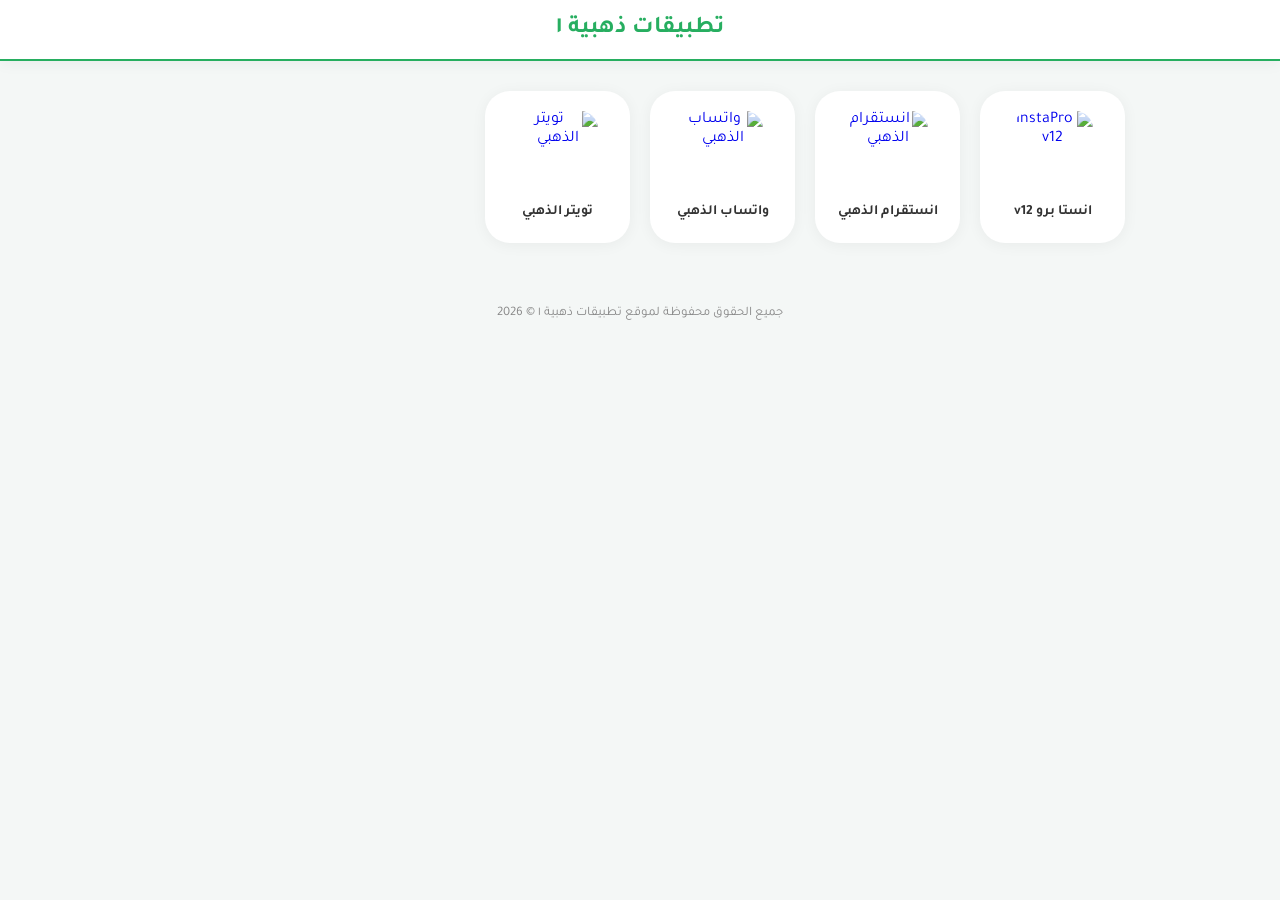
==== index.html @ 03790ece "Refactor app grid layout in index.html" ====
<!DOCTYPE html>
<html lang="ar" dir="rtl">
<head>
    <meta charset="UTF-8">
    <meta name="viewport" content="width=device-width, initial-scale=1.0">
    <title>تطبيقات ذهبية ١ | الموقع الرسمي</title>
    <link href="https://fonts.googleapis.com/css2?family=Tajawal:wght@400;700;900&display=swap" rel="stylesheet">
    <link rel="stylesheet" href="style.css">
</head>
<body>

    <header class="header">
        <h1>تطبيقات ذهبية ١</h1>
    </header>

    <div class="main-container">
    <div class="main-container">
    <div class="apps-grid">
        
        <a href="instapro-v12.html" class="app-item">
            <img src="https://proapkstore.com/wp-content/uploads/2021/04/Insta-Pro-Apk.png" alt="InstaPro v12">
            <span>انستا برو v12</span>
        </a>

        <a href="insta-gold.html" class="app-item">
            <img src="https://upload.wikimedia.org/wikipedia/commons/e/e7/Instagram_logo_2016.svg" alt="انستقرام الذهبي">
            <span>انستقرام الذهبي</span>
        </a>

        <a href="whatsapp-gold.html" class="app-item">
            <img src="https://upload.wikimedia.org/wikipedia/commons/6/6b/WhatsApp.svg" alt="واتساب الذهبي">
            <span>واتساب الذهبي</span>
        </a>

        <a href="twitter-gold.html" class="app-item">
            <img src="https://upload.wikimedia.org/wikipedia/commons/6/6f/Logo_of_Twitter.svg" alt="تويتر الذهبي">
            <span>تويتر الذهبي</span>
        </a>

    </div> </div>

    <footer class="footer">
        <p>جميع الحقوق محفوظة لموقع تطبيقات ذهبية ١ © 2026</p>
    </footer>

</body>
</html>
---- style.css ----
:root {
    --primary-bg: #f4f7f6;
    --card-bg: #ffffff;
    --text-main: #333;
    --accent-color: #27ae60; /* اللون الأخضر المميز للواتساب */
    --shadow: 0 2px 15px rgba(0,0,0,0.05);
}

body {
    background-color: var(--primary-bg);
    font-family: 'Tajawal', sans-serif;
    margin: 0;
    direction: rtl;
}

/* الهيدر البسيط */
.header {
    background: #fff;
    padding: 15px 0;
    text-align: center;
    box-shadow: var(--shadow);
    border-bottom: 2px solid var(--accent-color);
}

.header h1 {
    margin: 0;
    font-size: 24px;
    color: var(--accent-color);
}

/* شبكة التطبيقات (Grid) */
.main-container {
    max-width: 1000px;
    margin: 30px auto;
    padding: 0 15px;
}

.apps-grid {
    display: grid;
    grid-template-columns: repeat(auto-fill, minmax(140px, 1fr));
    gap: 20px;
}

/* كرت التطبيق على ستايل أبو العرب */
.app-item {
    background: var(--card-bg);
    border-radius: 25px;
    padding: 20px 10px;
    text-align: center;
    text-decoration: none;
    transition: transform 0.2s;
    box-shadow: var(--shadow);
}

.app-item:hover {
    transform: translateY(-5px);
}

.app-item img {
    width: 80px;         /* حجم ثابت وموحد لكل الأيقونات */
    height: 80px;        /* طول ثابت */
    border-radius: 18px; /* حواف دائرية أنيقة */
    margin-bottom: 12px;
    object-fit: cover;   /* يمنع تشوه الصورة إذا كانت أبعادها مختلفة */
    display: block;      /* لضمان التوسيط */
    margin-left: auto;
    margin-right: auto;
}

.app-item span {
    display: block;
    font-weight: bold;
    color: var(--text-main);
    font-size: 14px;     /* حجم خط مناسب للهواتف */
    line-height: 1.4;
}

/* التذييل */
.footer {
    text-align: center;
    padding: 20px;
    font-size: 13px;
    color: #888;
}
/* تنسيق صفحة إعادة التوجيه */
.redirect-box {
    max-width: 600px;
    margin: 50px auto;
    background: #fff;
    padding: 30px;
    border-radius: 20px;
    text-align: center;
    box-shadow: var(--shadow);
}

.loader-text {
    font-size: 18px;
    color: #555;
    margin-bottom: 20px;
}

.countdown-number {
    font-size: 50px;
    font-weight: 900;
    color: var(--accent-color);
    margin: 20px 0;
}

.final-btn {
    display: none; /* مخفي في البداية */
    background: var(--accent-color);
    color: white;
    padding: 15px 40px;
    border-radius: 50px;
    text-decoration: none;
    font-weight: bold;
    font-size: 20px;
    animation: fadeIn 0.5s;
}

@keyframes fadeIn { from { opacity: 0; } to { opacity: 1; } }
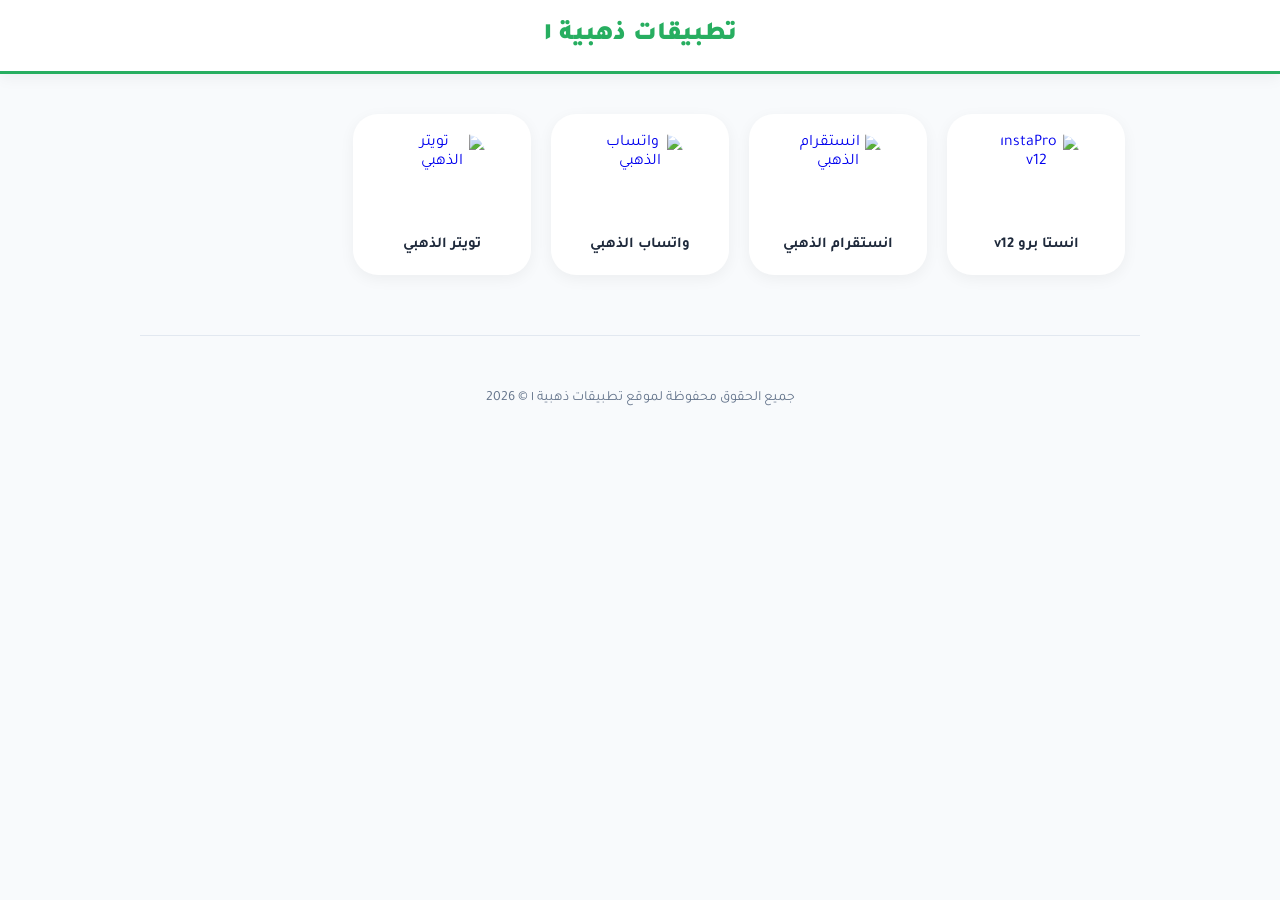
==== commit eb0d0028: "Replace InstaPro image source with new URL" ====
--- a/index.html
+++ b/index.html
@@ -18,8 +18,8 @@
     <div class="apps-grid">
         
         <a href="instapro-v12.html" class="app-item">
-            <img src="https://proapkstore.com/wp-content/uploads/2021/04/Insta-Pro-Apk.png" alt="InstaPro v12">
-            <span>انستا برو v12</span>
+    <img src="https://cdn-icons-png.flaticon.com/512/174/174855.png" alt="InstaPro v12">
+    <span>انستا برو v12</span>
         </a>
 
         <a href="insta-gold.html" class="app-item">
--- a/style.css
+++ b/style.css
@@ -1,9 +1,10 @@
+/* الألوان والخطوط الأساسية */
 :root {
-    --primary-bg: #f4f7f6;
+    --primary-bg: #f8fafc;
     --card-bg: #ffffff;
-    --text-main: #333;
-    --accent-color: #27ae60; /* اللون الأخضر المميز للواتساب */
-    --shadow: 0 2px 15px rgba(0,0,0,0.05);
+    --text-main: #1e293b;
+    --accent-color: #27ae60;
+    --shadow: 0 4px 15px rgba(0,0,0,0.05);
 }
 
 body {
@@ -11,111 +12,87 @@
     font-family: 'Tajawal', sans-serif;
     margin: 0;
     direction: rtl;
+    color: var(--text-main);
 }
 
-/* الهيدر البسيط */
+/* الهيدر (رأس الموقع) */
 .header {
     background: #fff;
-    padding: 15px 0;
+    padding: 20px 0;
     text-align: center;
     box-shadow: var(--shadow);
-    border-bottom: 2px solid var(--accent-color);
+    border-bottom: 3px solid var(--accent-color);
+    position: sticky;
+    top: 0;
+    z-index: 1000;
 }
 
 .header h1 {
     margin: 0;
-    font-size: 24px;
+    font-size: 26px;
+    font-weight: 900;
     color: var(--accent-color);
 }
 
-/* شبكة التطبيقات (Grid) */
+/* الحاوية الكبرى للمحتوى */
 .main-container {
     max-width: 1000px;
     margin: 30px auto;
     padding: 0 15px;
 }
 
+/* شبكة التطبيقات (Grid) - المسؤولة عن ترتيب الكروت بجانب بعضها */
 .apps-grid {
     display: grid;
-    grid-template-columns: repeat(auto-fill, minmax(140px, 1fr));
-    gap: 20px;
+    /* هذا السطر هو الذي يجعل الكروت تأتي بجانب بعضها تلقائياً */
+    grid-template-columns: repeat(auto-fill, minmax(150px, 1fr)); 
+    gap: 20px; /* المسافة بين الكروت */
+    padding: 10px 0;
 }
 
-/* كرت التطبيق على ستايل أبو العرب */
+/* تصميم الكرت الواحد */
 .app-item {
     background: var(--card-bg);
-    border-radius: 25px;
+    border-radius: 25px; /* زوايا دائرية مثل أبو العرب */
     padding: 20px 10px;
     text-align: center;
     text-decoration: none;
-    transition: transform 0.2s;
     box-shadow: var(--shadow);
+    transition: all 0.3s ease;
+    display: flex;
+    flex-direction: column;
+    align-items: center;
 }
 
 .app-item:hover {
     transform: translateY(-5px);
+    box-shadow: 0 8px 25px rgba(0,0,0,0.1);
 }
 
+/* تنسيق الصور (الأيقونات) لتكون موحدة وواضحة */
 .app-item img {
-    width: 80px;         /* حجم ثابت وموحد لكل الأيقونات */
-    height: 80px;        /* طول ثابت */
-    border-radius: 18px; /* حواف دائرية أنيقة */
-    margin-bottom: 12px;
-    object-fit: cover;   /* يمنع تشوه الصورة إذا كانت أبعادها مختلفة */
-    display: block;      /* لضمان التوسيط */
-    margin-left: auto;
-    margin-right: auto;
+    width: 85px;  /* حجم موحد لكل الأيقونات */
+    height: 85px;
+    border-radius: 20px;
+    margin-bottom: 15px;
+    object-fit: cover; /* لضمان عدم تشوه الصورة */
 }
 
+/* تنسيق النص تحت الأيقونة */
 .app-item span {
     display: block;
     font-weight: bold;
     color: var(--text-main);
-    font-size: 14px;     /* حجم خط مناسب للهواتف */
+    font-size: 15px;
     line-height: 1.4;
 }
 
-/* التذييل */
+/* التذييل (Footer) */
 .footer {
     text-align: center;
-    padding: 20px;
-    font-size: 13px;
-    color: #888;
+    padding: 40px 20px;
+    font-size: 14px;
+    color: #64748b;
+    border-top: 1px solid #e2e8f0;
+    margin-top: 50px;
 }
-/* تنسيق صفحة إعادة التوجيه */
-.redirect-box {
-    max-width: 600px;
-    margin: 50px auto;
-    background: #fff;
-    padding: 30px;
-    border-radius: 20px;
-    text-align: center;
-    box-shadow: var(--shadow);
-}
-
-.loader-text {
-    font-size: 18px;
-    color: #555;
-    margin-bottom: 20px;
-}
-
-.countdown-number {
-    font-size: 50px;
-    font-weight: 900;
-    color: var(--accent-color);
-    margin: 20px 0;
-}
-
-.final-btn {
-    display: none; /* مخفي في البداية */
-    background: var(--accent-color);
-    color: white;
-    padding: 15px 40px;
-    border-radius: 50px;
-    text-decoration: none;
-    font-weight: bold;
-    font-size: 20px;
-    animation: fadeIn 0.5s;
-}
-
-@keyframes fadeIn { from { opacity: 0; } to { opacity: 1; } }
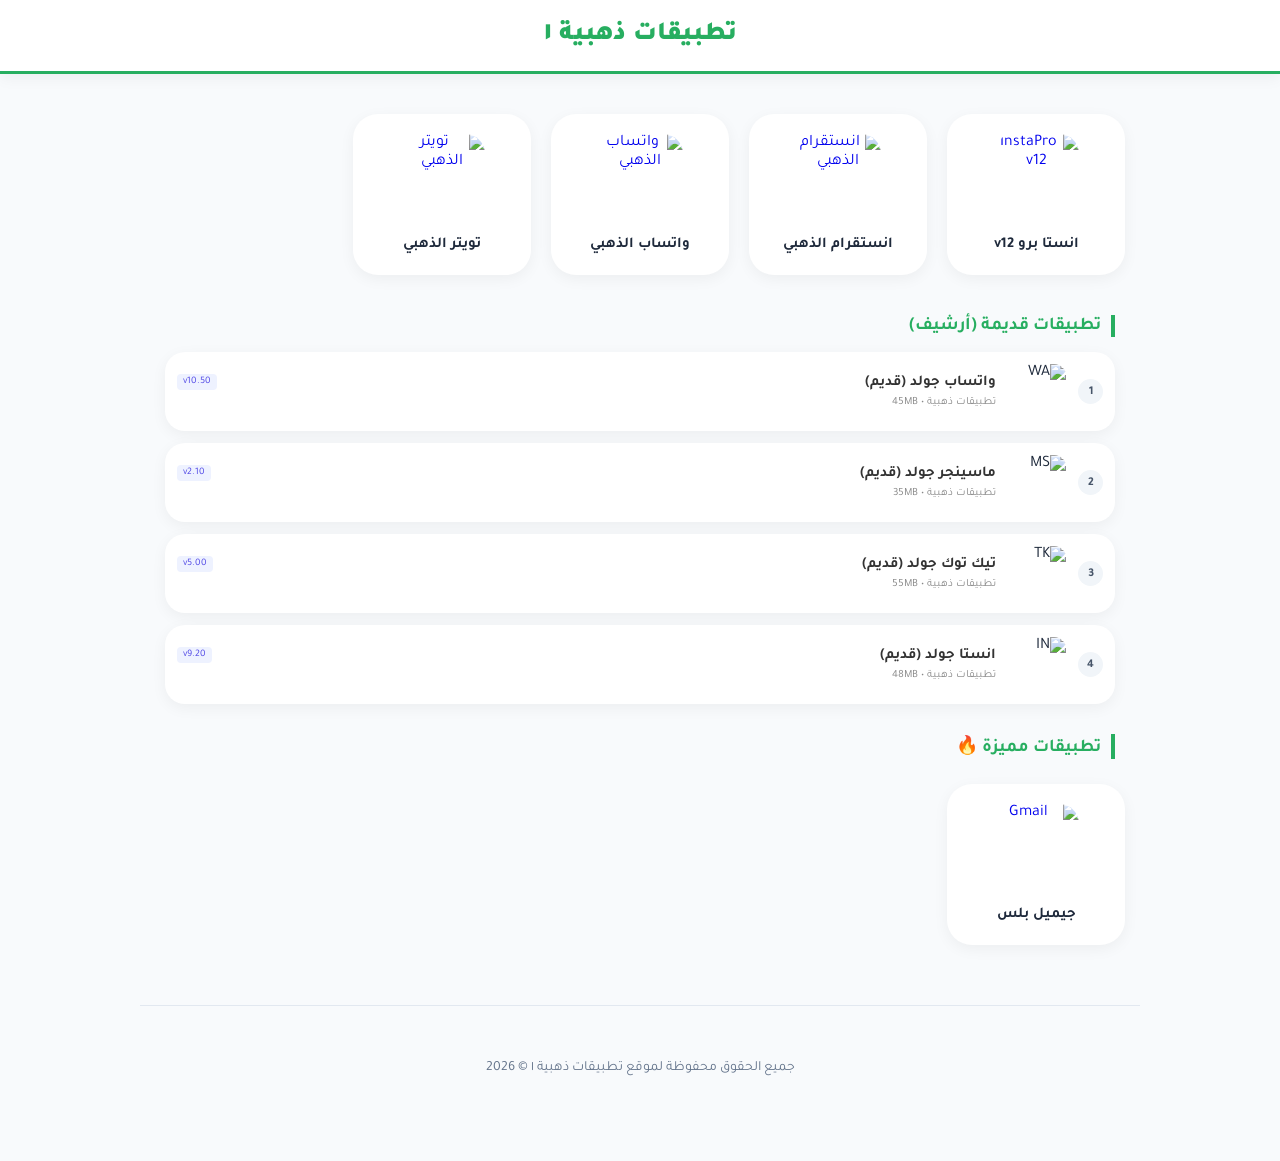
==== commit c4da028c: "Add archived and featured apps sections to index.html" ====
--- a/index.html
+++ b/index.html
@@ -38,7 +38,63 @@
         </a>
 
     </div> </div>
+<div class="main-container">
 
+    <h3 class="section-title">تطبيقات قديمة (أرشيف)</h3>
+    
+    <div class="list-container">
+        
+        <a href="#" class="app-list-item">
+            <span class="app-number">1</span>
+            <img src="https://cdn-icons-png.flaticon.com/512/733/733585.png" class="app-list-img" alt="WA">
+            <div class="app-list-info">
+                <span class="badge-v">v10.50</span>
+                <h4>واتساب جولد (قديم)</h4>
+                <p>تطبيقات ذهبية • 45MB</p>
+            </div>
+        </a>
+
+        <a href="#" class="app-list-item">
+            <span class="app-number">2</span>
+            <img src="https://cdn-icons-png.flaticon.com/512/2111/2111463.png" class="app-list-img" alt="MS">
+            <div class="app-list-info">
+                <span class="badge-v">v2.10</span>
+                <h4>ماسينجر جولد (قديم)</h4>
+                <p>تطبيقات ذهبية • 35MB</p>
+            </div>
+        </a>
+
+        <a href="#" class="app-list-item">
+            <span class="app-number">3</span>
+            <img src="https://cdn-icons-png.flaticon.com/512/3116/3116491.png" class="app-list-img" alt="TK">
+            <div class="app-list-info">
+                <span class="badge-v">v5.00</span>
+                <h4>تيك توك جولد (قديم)</h4>
+                <p>تطبيقات ذهبية • 55MB</p>
+            </div>
+        </a>
+
+        <a href="#" class="app-list-item">
+            <span class="app-number">4</span>
+            <img src="https://cdn-icons-png.flaticon.com/512/174/174855.png" class="app-list-img" alt="IN">
+            <div class="app-list-info">
+                <span class="badge-v">v9.20</span>
+                <h4>انستا جولد (قديم)</h4>
+                <p>تطبيقات ذهبية • 48MB</p>
+            </div>
+        </a>
+
+    </div>
+
+    <h3 class="section-title">تطبيقات مميزة 🔥</h3>
+    <div class="apps-grid">
+        <a href="#" class="app-item">
+            <img src="https://cdn-icons-png.flaticon.com/512/281/281764.png" alt="Gmail">
+            <span>جيميل بلس</span>
+        </a>
+    </div>
+
+</div>
     <footer class="footer">
         <p>جميع الحقوق محفوظة لموقع تطبيقات ذهبية ١ © 2026</p>
     </footer>
--- a/style.css
+++ b/style.css
@@ -96,3 +96,80 @@
     border-top: 1px solid #e2e8f0;
     margin-top: 50px;
 }
+
+/* --- قسم القائمة الطولية الجديد --- */
+.section-title {
+    font-size: 18px;
+    font-weight: bold;
+    margin: 30px 10px 15px 0;
+    color: var(--accent-color);
+    border-right: 4px solid var(--accent-color);
+    padding-right: 10px;
+    display: block;
+}
+
+.list-container {
+    padding: 0 10px;
+}
+
+.app-list-item {
+    background: white;
+    border-radius: 20px;
+    padding: 12px;
+    margin-bottom: 12px;
+    display: flex;
+    align-items: center;
+    text-decoration: none;
+    color: inherit;
+    box-shadow: var(--shadow);
+    transition: 0.3s;
+}
+
+.app-number {
+    background: #f1f5f9;
+    color: #475569;
+    width: 25px;
+    height: 25px;
+    border-radius: 50%;
+    display: flex;
+    align-items: center;
+    justify-content: center;
+    font-size: 12px;
+    margin-left: 12px;
+    font-weight: bold;
+    flex-shrink: 0;
+}
+
+.app-list-img {
+    width: 55px;
+    height: 55px;
+    border-radius: 12px;
+    margin-left: 15px;
+    object-fit: cover;
+    flex-shrink: 0;
+}
+
+.app-list-info {
+    flex-grow: 1;
+}
+
+.app-list-info h4 {
+    margin: 0;
+    font-size: 15px;
+    color: #333;
+}
+
+.app-list-info p {
+    margin: 4px 0 0;
+    font-size: 11px;
+    color: #888;
+}
+
+.badge-v {
+    background: #eef2ff;
+    color: #4f46e5;
+    font-size: 10px;
+    padding: 2px 6px;
+    border-radius: 4px;
+    float: left;
+}
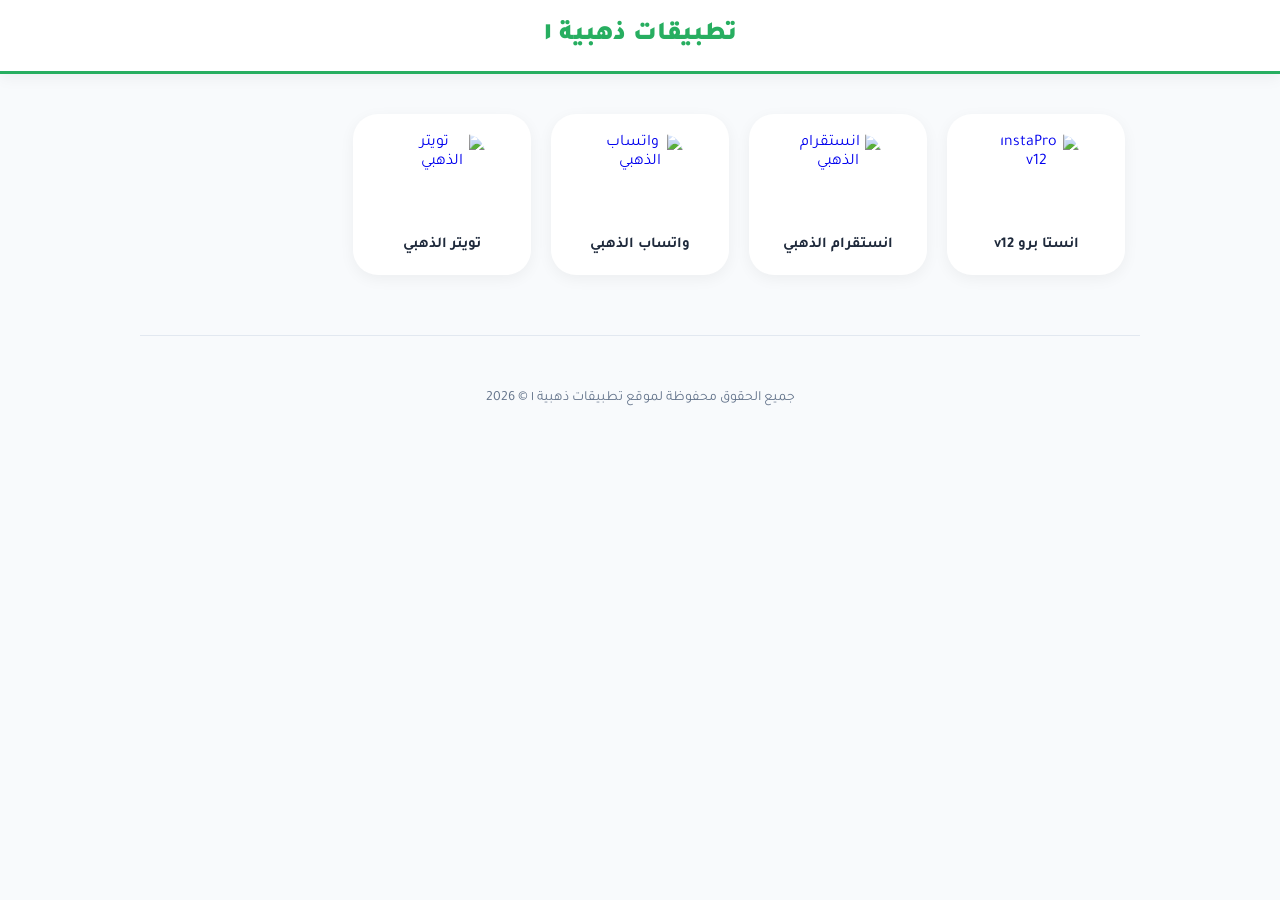
==== commit d8c837ed: "Remove old apps section from index.html Removed old applications section and updated footer." ====
--- a/index.html
+++ b/index.html
@@ -38,63 +38,7 @@
         </a>
 
     </div> </div>
-<div class="main-container">
 
-    <h3 class="section-title">تطبيقات قديمة (أرشيف)</h3>
-    
-    <div class="list-container">
-        
-        <a href="#" class="app-list-item">
-            <span class="app-number">1</span>
-            <img src="https://cdn-icons-png.flaticon.com/512/733/733585.png" class="app-list-img" alt="WA">
-            <div class="app-list-info">
-                <span class="badge-v">v10.50</span>
-                <h4>واتساب جولد (قديم)</h4>
-                <p>تطبيقات ذهبية • 45MB</p>
-            </div>
-        </a>
-
-        <a href="#" class="app-list-item">
-            <span class="app-number">2</span>
-            <img src="https://cdn-icons-png.flaticon.com/512/2111/2111463.png" class="app-list-img" alt="MS">
-            <div class="app-list-info">
-                <span class="badge-v">v2.10</span>
-                <h4>ماسينجر جولد (قديم)</h4>
-                <p>تطبيقات ذهبية • 35MB</p>
-            </div>
-        </a>
-
-        <a href="#" class="app-list-item">
-            <span class="app-number">3</span>
-            <img src="https://cdn-icons-png.flaticon.com/512/3116/3116491.png" class="app-list-img" alt="TK">
-            <div class="app-list-info">
-                <span class="badge-v">v5.00</span>
-                <h4>تيك توك جولد (قديم)</h4>
-                <p>تطبيقات ذهبية • 55MB</p>
-            </div>
-        </a>
-
-        <a href="#" class="app-list-item">
-            <span class="app-number">4</span>
-            <img src="https://cdn-icons-png.flaticon.com/512/174/174855.png" class="app-list-img" alt="IN">
-            <div class="app-list-info">
-                <span class="badge-v">v9.20</span>
-                <h4>انستا جولد (قديم)</h4>
-                <p>تطبيقات ذهبية • 48MB</p>
-            </div>
-        </a>
-
-    </div>
-
-    <h3 class="section-title">تطبيقات مميزة 🔥</h3>
-    <div class="apps-grid">
-        <a href="#" class="app-item">
-            <img src="https://cdn-icons-png.flaticon.com/512/281/281764.png" alt="Gmail">
-            <span>جيميل بلس</span>
-        </a>
-    </div>
-
-</div>
     <footer class="footer">
         <p>جميع الحقوق محفوظة لموقع تطبيقات ذهبية ١ © 2026</p>
     </footer>
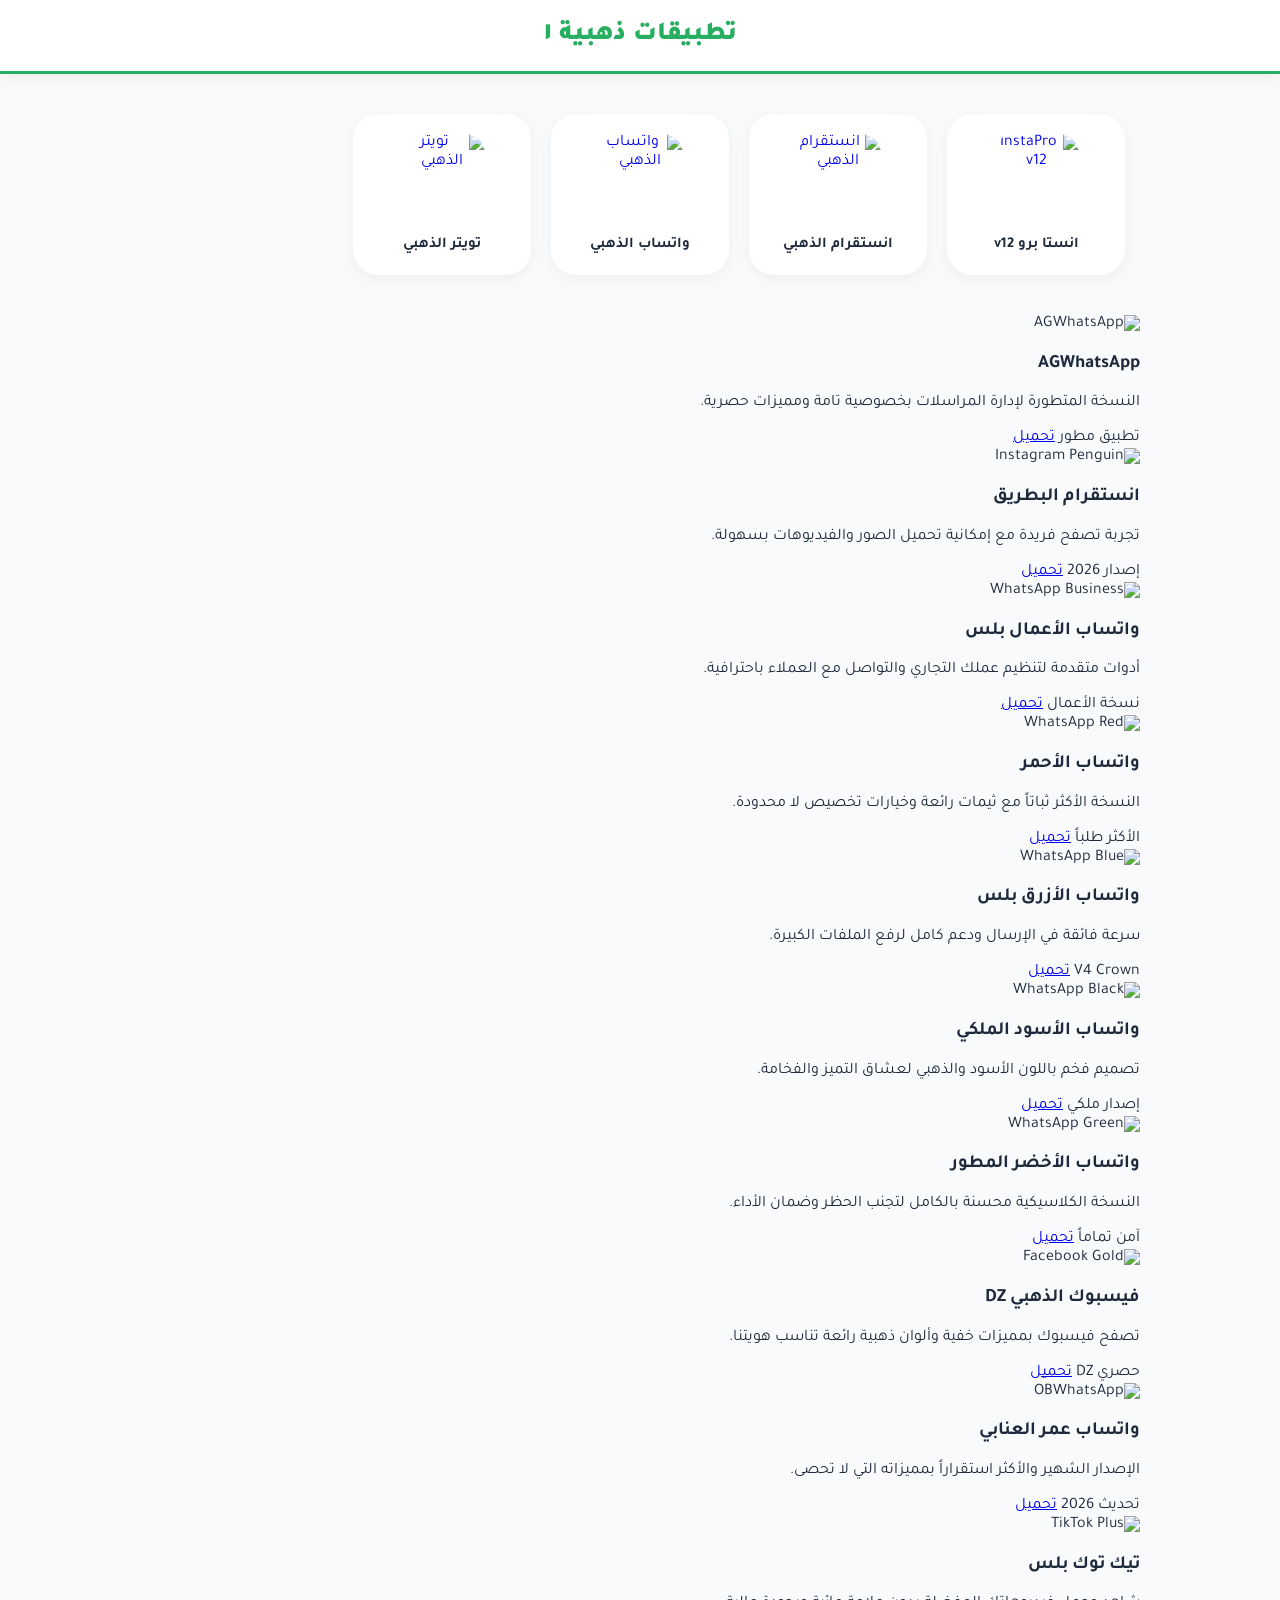
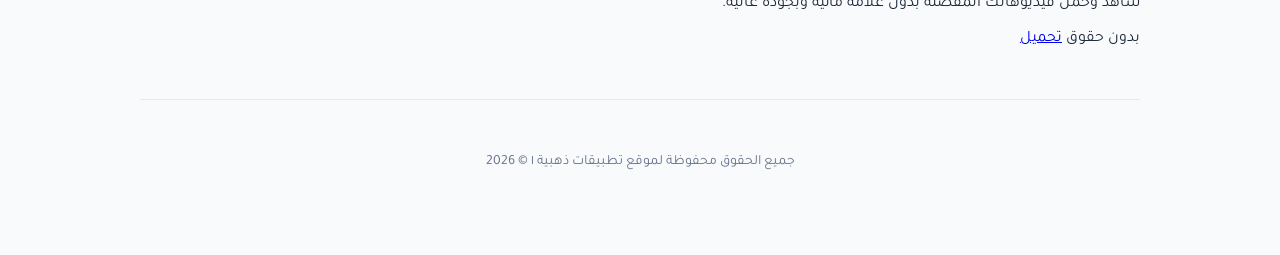
==== commit 221856bd: "Add app cards for various applications in index.html" ====
--- a/index.html
+++ b/index.html
@@ -38,7 +38,109 @@
         </a>
 
     </div> </div>
+<div class="grid grid-cols-1 md:grid-cols-2 xl:grid-cols-3 gap-6 mt-10">
 
+    <div class="app-card bg-white p-4 rounded-2xl border border-slate-100 shadow-sm flex flex-col items-center text-center">
+        <img src="AGWhatsApp_icon.webp" class="w-20 h-20 rounded-2xl mb-4 shadow-sm" alt="AGWhatsApp">
+        <h3 class="font-bold text-slate-800">AGWhatsApp</h3>
+        <p class="text-xs text-slate-400 mt-1 mb-4 leading-relaxed">النسخة المتطورة لإدارة المراسلات بخصوصية تامة ومميزات حصرية.</p>
+        <div class="w-full flex items-center justify-between pt-4 border-t border-slate-50 mt-auto">
+            <span class="text-xs font-bold text-amber-600">تطبيق مطور</span>
+            <a href="#" class="gold-gradient text-white px-5 py-2 rounded-xl text-xs font-bold shadow-md">تحميل</a>
+        </div>
+    </div>
+
+    <div class="app-card bg-white p-4 rounded-2xl border border-slate-100 shadow-sm flex flex-col items-center text-center">
+        <img src="انستقرام-البطريق_2026-03-02-050003_qgio.webp" class="w-20 h-20 rounded-2xl mb-4 shadow-sm" alt="Instagram Penguin">
+        <h3 class="font-bold text-slate-800">انستقرام البطريق</h3>
+        <p class="text-xs text-slate-400 mt-1 mb-4 leading-relaxed">تجربة تصفح فريدة مع إمكانية تحميل الصور والفيديوهات بسهولة.</p>
+        <div class="w-full flex items-center justify-between pt-4 border-t border-slate-50 mt-auto">
+            <span class="text-xs font-bold text-amber-600">إصدار 2026</span>
+            <a href="#" class="gold-gradient text-white px-5 py-2 rounded-xl text-xs font-bold shadow-md">تحميل</a>
+        </div>
+    </div>
+
+    <div class="app-card bg-white p-4 rounded-2xl border border-slate-100 shadow-sm flex flex-col items-center text-center">
+        <img src="Bussnis.webp" class="w-20 h-20 rounded-2xl mb-4 shadow-sm" alt="WhatsApp Business">
+        <h3 class="font-bold text-slate-800">واتساب الأعمال بلس</h3>
+        <p class="text-xs text-slate-400 mt-1 mb-4 leading-relaxed">أدوات متقدمة لتنظيم عملك التجاري والتواصل مع العملاء باحترافية.</p>
+        <div class="w-full flex items-center justify-between pt-4 border-t border-slate-50 mt-auto">
+            <span class="text-xs font-bold text-amber-600">نسخة الأعمال</span>
+            <a href="#" class="gold-gradient text-white px-5 py-2 rounded-xl text-xs font-bold shadow-md">تحميل</a>
+        </div>
+    </div>
+
+    <div class="app-card bg-white p-4 rounded-2xl border border-slate-100 shadow-sm flex flex-col items-center text-center">
+        <img src="الاحمر.webp" class="w-20 h-20 rounded-2xl mb-4 shadow-sm" alt="WhatsApp Red">
+        <h3 class="font-bold text-slate-800">واتساب الأحمر</h3>
+        <p class="text-xs text-slate-400 mt-1 mb-4 leading-relaxed">النسخة الأكثر ثباتاً مع ثيمات رائعة وخيارات تخصيص لا محدودة.</p>
+        <div class="w-full flex items-center justify-between pt-4 border-t border-slate-50 mt-auto">
+            <span class="text-xs font-bold text-amber-600">الأكثر طلباً</span>
+            <a href="#" class="gold-gradient text-white px-5 py-2 rounded-xl text-xs font-bold shadow-md">تحميل</a>
+        </div>
+    </div>
+
+    <div class="app-card bg-white p-4 rounded-2xl border border-slate-100 shadow-sm flex flex-col items-center text-center">
+        <img src="الازرق-بلس.webp" class="w-20 h-20 rounded-2xl mb-4 shadow-sm" alt="WhatsApp Blue">
+        <h3 class="font-bold text-slate-800">واتساب الأزرق بلس</h3>
+        <p class="text-xs text-slate-400 mt-1 mb-4 leading-relaxed">سرعة فائقة في الإرسال ودعم كامل لرفع الملفات الكبيرة.</p>
+        <div class="w-full flex items-center justify-between pt-4 border-t border-slate-50 mt-auto">
+            <span class="text-xs font-bold text-amber-600">V4 Crown</span>
+            <a href="#" class="gold-gradient text-white px-5 py-2 rounded-xl text-xs font-bold shadow-md">تحميل</a>
+        </div>
+    </div>
+
+    <div class="app-card bg-white p-4 rounded-2xl border border-slate-100 shadow-sm flex flex-col items-center text-center">
+        <img src="wablack.webp" class="w-20 h-20 rounded-2xl mb-4 shadow-sm" alt="WhatsApp Black">
+        <h3 class="font-bold text-slate-800">واتساب الأسود الملكي</h3>
+        <p class="text-xs text-slate-400 mt-1 mb-4 leading-relaxed">تصميم فخم باللون الأسود والذهبي لعشاق التميز والفخامة.</p>
+        <div class="w-full flex items-center justify-between pt-4 border-t border-slate-50 mt-auto">
+            <span class="text-xs font-bold text-amber-600">إصدار ملكي</span>
+            <a href="#" class="gold-gradient text-white px-5 py-2 rounded-xl text-xs font-bold shadow-md">تحميل</a>
+        </div>
+    </div>
+
+    <div class="app-card bg-white p-4 rounded-2xl border border-slate-100 shadow-sm flex flex-col items-center text-center border-2 border-green-100">
+        <img src="الاخضر.webp" class="w-20 h-20 rounded-2xl mb-4 shadow-sm" alt="WhatsApp Green">
+        <h3 class="font-bold text-slate-800">واتساب الأخضر المطور</h3>
+        <p class="text-xs text-slate-400 mt-1 mb-4 leading-relaxed">النسخة الكلاسيكية محسنة بالكامل لتجنب الحظر وضمان الأداء.</p>
+        <div class="w-full flex items-center justify-between pt-4 border-t border-slate-50 mt-auto">
+            <span class="text-xs font-bold text-green-600">آمن تماماً</span>
+            <a href="#" class="bg-green-600 text-white px-5 py-2 rounded-xl text-xs font-bold shadow-md">تحميل</a>
+        </div>
+    </div>
+
+    <div class="app-card bg-white p-4 rounded-2xl border border-slate-100 shadow-sm flex flex-col items-center text-center border-2 border-amber-100">
+        <img src="gold4.webp" class="w-20 h-20 rounded-2xl mb-4 shadow-sm" alt="Facebook Gold">
+        <h3 class="font-bold text-slate-800">فيسبوك الذهبي DZ</h3>
+        <p class="text-xs text-slate-400 mt-1 mb-4 leading-relaxed">تصفح فيسبوك بمميزات خفية وألوان ذهبية رائعة تناسب هويتنا.</p>
+        <div class="w-full flex items-center justify-between pt-4 border-t border-slate-50 mt-auto">
+            <span class="text-xs font-bold text-amber-600">حصري DZ</span>
+            <a href="#" class="gold-gradient text-white px-5 py-2 rounded-xl text-xs font-bold shadow-md">تحميل</a>
+        </div>
+    </div>
+
+    <div class="app-card bg-white p-4 rounded-2xl border border-slate-100 shadow-sm flex flex-col items-center text-center">
+        <img src="obwhatsapp_2026-02-25-052036_hzif.webp" class="w-20 h-20 rounded-2xl mb-4 shadow-sm" alt="OBWhatsApp">
+        <h3 class="font-bold text-slate-800">واتساب عمر العنابي</h3>
+        <p class="text-xs text-slate-400 mt-1 mb-4 leading-relaxed">الإصدار الشهير والأكثر استقراراً بمميزاته التي لا تحصى.</p>
+        <div class="w-full flex items-center justify-between pt-4 border-t border-slate-50 mt-auto">
+            <span class="text-xs font-bold text-purple-800">تحديث 2026</span>
+            <a href="#" class="bg-purple-800 text-white px-5 py-2 rounded-xl text-xs font-bold shadow-md">تحميل</a>
+        </div>
+    </div>
+
+    <div class="app-card bg-white p-4 rounded-2xl border border-slate-100 shadow-sm flex flex-col items-center text-center">
+        <img src="tiktokicon.webp" class="w-20 h-20 rounded-2xl mb-4 shadow-sm" alt="TikTok Plus">
+        <h3 class="font-bold text-slate-800">تيك توك بلس</h3>
+        <p class="text-xs text-slate-400 mt-1 mb-4 leading-relaxed">شاهد وحمل فيديوهاتك المفضلة بدون علامة مائية وبجودة عالية.</p>
+        <div class="w-full flex items-center justify-between pt-4 border-t border-slate-50 mt-auto">
+            <span class="text-xs font-bold text-pink-600">بدون حقوق</span>
+            <a href="#" class="bg-black text-white px-5 py-2 rounded-xl text-xs font-bold shadow-md">تحميل</a>
+        </div>
+    </div>
+
+                                                                 </div>
     <footer class="footer">
         <p>جميع الحقوق محفوظة لموقع تطبيقات ذهبية ١ © 2026</p>
     </footer>
--- a/style.css
+++ b/style.css
@@ -96,80 +96,3 @@
     border-top: 1px solid #e2e8f0;
     margin-top: 50px;
 }
-
-/* --- قسم القائمة الطولية الجديد --- */
-.section-title {
-    font-size: 18px;
-    font-weight: bold;
-    margin: 30px 10px 15px 0;
-    color: var(--accent-color);
-    border-right: 4px solid var(--accent-color);
-    padding-right: 10px;
-    display: block;
-}
-
-.list-container {
-    padding: 0 10px;
-}
-
-.app-list-item {
-    background: white;
-    border-radius: 20px;
-    padding: 12px;
-    margin-bottom: 12px;
-    display: flex;
-    align-items: center;
-    text-decoration: none;
-    color: inherit;
-    box-shadow: var(--shadow);
-    transition: 0.3s;
-}
-
-.app-number {
-    background: #f1f5f9;
-    color: #475569;
-    width: 25px;
-    height: 25px;
-    border-radius: 50%;
-    display: flex;
-    align-items: center;
-    justify-content: center;
-    font-size: 12px;
-    margin-left: 12px;
-    font-weight: bold;
-    flex-shrink: 0;
-}
-
-.app-list-img {
-    width: 55px;
-    height: 55px;
-    border-radius: 12px;
-    margin-left: 15px;
-    object-fit: cover;
-    flex-shrink: 0;
-}
-
-.app-list-info {
-    flex-grow: 1;
-}
-
-.app-list-info h4 {
-    margin: 0;
-    font-size: 15px;
-    color: #333;
-}
-
-.app-list-info p {
-    margin: 4px 0 0;
-    font-size: 11px;
-    color: #888;
-}
-
-.badge-v {
-    background: #eef2ff;
-    color: #4f46e5;
-    font-size: 10px;
-    padding: 2px 6px;
-    border-radius: 4px;
-    float: left;
-}
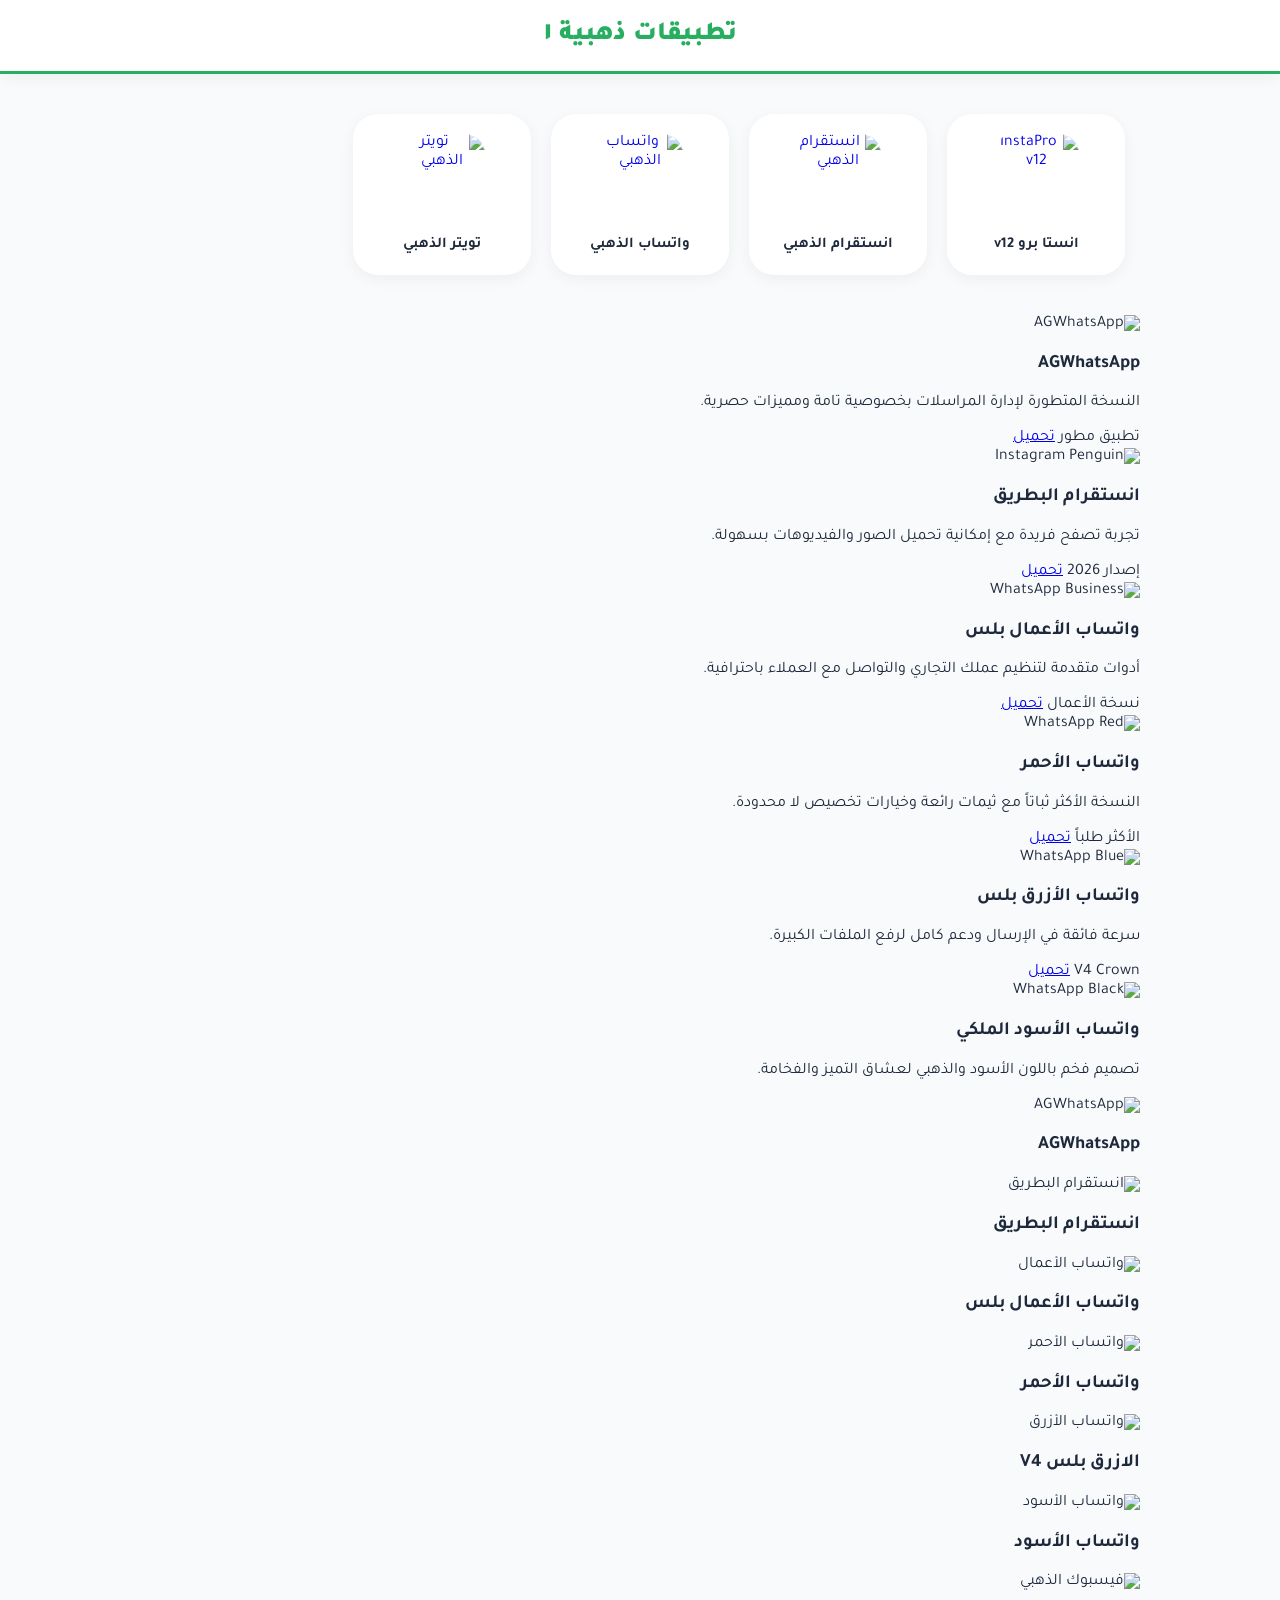
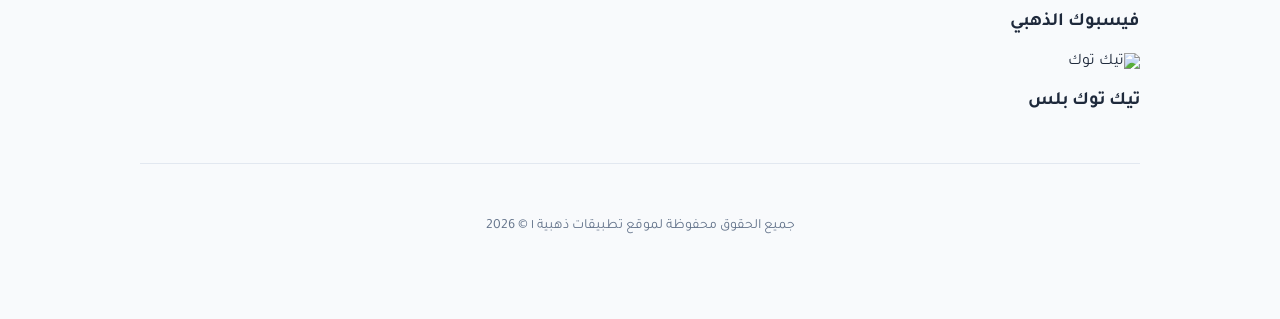
==== commit 67092ccb: "Refactor app card layout and add new items" ====
--- a/index.html
+++ b/index.html
@@ -94,53 +94,52 @@
         <img src="wablack.webp" class="w-20 h-20 rounded-2xl mb-4 shadow-sm" alt="WhatsApp Black">
         <h3 class="font-bold text-slate-800">واتساب الأسود الملكي</h3>
         <p class="text-xs text-slate-400 mt-1 mb-4 leading-relaxed">تصميم فخم باللون الأسود والذهبي لعشاق التميز والفخامة.</p>
-        <div class="w-full flex items-center justify-between pt-4 border-t border-slate-50 mt-auto">
-            <span class="text-xs font-bold text-amber-600">إصدار ملكي</span>
-            <a href="#" class="gold-gradient text-white px-5 py-2 rounded-xl text-xs font-bold shadow-md">تحميل</a>
+        <div class="w-full flex items-center justify-between pt-4 border-t border-slate-50 mt-auto
+       
         </div>
+            <div class="grid grid-cols-2 md:grid-cols-4 gap-4 p-4">
+
+    <div class="bg-white rounded-3xl p-4 shadow-sm flex flex-col items-center justify-center border border-gray-100">
+        <img src="AGWhatsApp_icon.webp" class="w-24 h-24 mb-3" alt="AGWhatsApp">
+        <h3 class="font-bold text-gray-800 text-center">AGWhatsApp</h3>
     </div>
 
-    <div class="app-card bg-white p-4 rounded-2xl border border-slate-100 shadow-sm flex flex-col items-center text-center border-2 border-green-100">
-        <img src="الاخضر.webp" class="w-20 h-20 rounded-2xl mb-4 shadow-sm" alt="WhatsApp Green">
-        <h3 class="font-bold text-slate-800">واتساب الأخضر المطور</h3>
-        <p class="text-xs text-slate-400 mt-1 mb-4 leading-relaxed">النسخة الكلاسيكية محسنة بالكامل لتجنب الحظر وضمان الأداء.</p>
-        <div class="w-full flex items-center justify-between pt-4 border-t border-slate-50 mt-auto">
-            <span class="text-xs font-bold text-green-600">آمن تماماً</span>
-            <a href="#" class="bg-green-600 text-white px-5 py-2 rounded-xl text-xs font-bold shadow-md">تحميل</a>
-        </div>
+    <div class="bg-white rounded-3xl p-4 shadow-sm flex flex-col items-center justify-center border border-gray-100">
+        <img src="انستقرام-البطريق_2026-03-02-050003_qgio.webp" class="w-24 h-24 mb-3" alt="انستقرام البطريق">
+        <h3 class="font-bold text-gray-800 text-center">انستقرام البطريق</h3>
     </div>
 
-    <div class="app-card bg-white p-4 rounded-2xl border border-slate-100 shadow-sm flex flex-col items-center text-center border-2 border-amber-100">
-        <img src="gold4.webp" class="w-20 h-20 rounded-2xl mb-4 shadow-sm" alt="Facebook Gold">
-        <h3 class="font-bold text-slate-800">فيسبوك الذهبي DZ</h3>
-        <p class="text-xs text-slate-400 mt-1 mb-4 leading-relaxed">تصفح فيسبوك بمميزات خفية وألوان ذهبية رائعة تناسب هويتنا.</p>
-        <div class="w-full flex items-center justify-between pt-4 border-t border-slate-50 mt-auto">
-            <span class="text-xs font-bold text-amber-600">حصري DZ</span>
-            <a href="#" class="gold-gradient text-white px-5 py-2 rounded-xl text-xs font-bold shadow-md">تحميل</a>
-        </div>
+    <div class="bg-white rounded-3xl p-4 shadow-sm flex flex-col items-center justify-center border border-gray-100">
+        <img src="Bussnis.webp" class="w-24 h-24 mb-3" alt="واتساب الأعمال">
+        <h3 class="font-bold text-gray-800 text-center">واتساب الأعمال بلس</h3>
     </div>
 
-    <div class="app-card bg-white p-4 rounded-2xl border border-slate-100 shadow-sm flex flex-col items-center text-center">
-        <img src="obwhatsapp_2026-02-25-052036_hzif.webp" class="w-20 h-20 rounded-2xl mb-4 shadow-sm" alt="OBWhatsApp">
-        <h3 class="font-bold text-slate-800">واتساب عمر العنابي</h3>
-        <p class="text-xs text-slate-400 mt-1 mb-4 leading-relaxed">الإصدار الشهير والأكثر استقراراً بمميزاته التي لا تحصى.</p>
-        <div class="w-full flex items-center justify-between pt-4 border-t border-slate-50 mt-auto">
-            <span class="text-xs font-bold text-purple-800">تحديث 2026</span>
-            <a href="#" class="bg-purple-800 text-white px-5 py-2 rounded-xl text-xs font-bold shadow-md">تحميل</a>
-        </div>
+    <div class="bg-white rounded-3xl p-4 shadow-sm flex flex-col items-center justify-center border border-gray-100">
+        <img src="الاحمر.webp" class="w-24 h-24 mb-3" alt="واتساب الأحمر">
+        <h3 class="font-bold text-gray-800 text-center">واتساب الأحمر</h3>
     </div>
 
-    <div class="app-card bg-white p-4 rounded-2xl border border-slate-100 shadow-sm flex flex-col items-center text-center">
-        <img src="tiktokicon.webp" class="w-20 h-20 rounded-2xl mb-4 shadow-sm" alt="TikTok Plus">
-        <h3 class="font-bold text-slate-800">تيك توك بلس</h3>
-        <p class="text-xs text-slate-400 mt-1 mb-4 leading-relaxed">شاهد وحمل فيديوهاتك المفضلة بدون علامة مائية وبجودة عالية.</p>
-        <div class="w-full flex items-center justify-between pt-4 border-t border-slate-50 mt-auto">
-            <span class="text-xs font-bold text-pink-600">بدون حقوق</span>
-            <a href="#" class="bg-black text-white px-5 py-2 rounded-xl text-xs font-bold shadow-md">تحميل</a>
-        </div>
+    <div class="bg-white rounded-3xl p-4 shadow-sm flex flex-col items-center justify-center border border-gray-100">
+        <img src="الازرق-بلس.webp" class="w-24 h-24 mb-3" alt="واتساب الأزرق">
+        <h3 class="font-bold text-gray-800 text-center">الازرق بلس V4</h3>
     </div>
 
-                                                                 </div>
+    <div class="bg-white rounded-3xl p-4 shadow-sm flex flex-col items-center justify-center border border-gray-100">
+        <img src="wablack.webp" class="w-24 h-24 mb-3" alt="واتساب الأسود">
+        <h3 class="font-bold text-gray-800 text-center">واتساب الأسود</h3>
+    </div>
+
+    <div class="bg-white rounded-3xl p-4 shadow-sm flex flex-col items-center justify-center border border-gray-100">
+        <img src="gold4.webp" class="w-24 h-24 mb-3" alt="فيسبوك الذهبي">
+        <h3 class="font-bold text-gray-800 text-center">فيسبوك الذهبي</h3>
+    </div>
+
+    <div class="bg-white rounded-3xl p-4 shadow-sm flex flex-col items-center justify-center border border-gray-100">
+        <img src="tiktokicon.webp" class="w-24 h-24 mb-3" alt="تيك توك">
+        <h3 class="font-bold text-gray-800 text-center">تيك توك بلس</h3>
+    </div>
+
+        </div>
     <footer class="footer">
         <p>جميع الحقوق محفوظة لموقع تطبيقات ذهبية ١ © 2026</p>
     </footer>
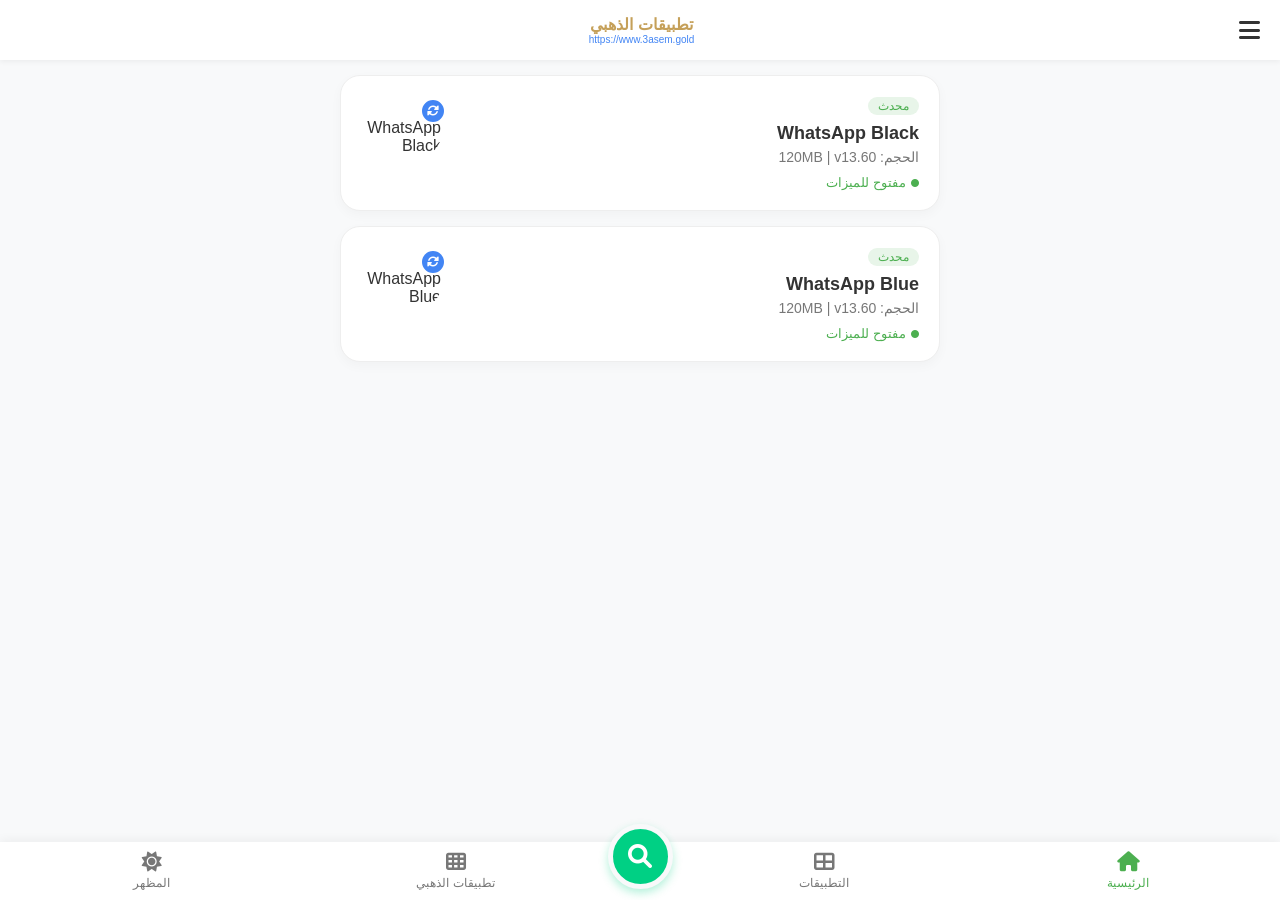
==== commit a158909e: "Revise index.html structure and styling" ====
--- a/index.html
+++ b/index.html
@@ -3,146 +3,276 @@
 <head>
     <meta charset="UTF-8">
     <meta name="viewport" content="width=device-width, initial-scale=1.0">
-    <title>تطبيقات ذهبية ١ | الموقع الرسمي</title>
-    <link href="https://fonts.googleapis.com/css2?family=Tajawal:wght@400;700;900&display=swap" rel="stylesheet">
-    <link rel="stylesheet" href="style.css">
+    <title>واجهة تطبيقات الذهبي</title>
+    <link rel="stylesheet" href="https://cdnjs.cloudflare.com/ajax/libs/font-awesome/6.0.0/css/all.min.css">
+    <style>
+        :root {
+            --bg-color: #f8f9fa;
+            --card-bg: #ffffff;
+            --primary-gold: #c5a059;
+            --text-main: #333;
+            --text-secondary: #777;
+            --green-tag: #e8f5e9;
+            --green-text: #4caf50;
+        }
+
+        body {
+            font-family: 'Segoe UI', Tahoma, Geneva, Verdana, sans-serif;
+            background-color: var(--bg-color);
+            margin: 0;
+            padding-bottom: 80px; /* مساحة لشريط التنقل السفلي */
+            color: var(--text-main);
+        }
+
+        /* --- الترويسة (Header) --- */
+        header {
+            background-color: var(--card-bg);
+            padding: 15px 20px;
+            display: flex;
+            justify-content: space-between;
+            align-items: center;
+            box-shadow: 0 2px 5px rgba(0,0,0,0.05);
+            position: sticky;
+            top: 0;
+            z-index: 1000;
+        }
+
+        .logo-area {
+            display: flex;
+            flex-direction: column;
+            align-items: center;
+            flex-grow: 1;
+        }
+
+        .logo-area img {
+            height: 40px;
+        }
+
+        /* --- المحتوى الرئيسي (Main Content) --- */
+        .container {
+            padding: 15px;
+            max-width: 600px;
+            margin: auto;
+        }
+
+        /* تصميم الكرت (Card) */
+        .app-card {
+            background: var(--card-bg);
+            border-radius: 20px;
+            padding: 20px;
+            margin-bottom: 15px;
+            display: flex;
+            justify-content: space-between;
+            align-items: center;
+            box-shadow: 0 4px 12px rgba(0,0,0,0.03);
+            border: 1px solid #eee;
+        }
+
+        .app-info {
+            flex: 1;
+        }
+
+        .status-tag {
+            background-color: var(--green-tag);
+            color: var(--green-text);
+            font-size: 12px;
+            padding: 2px 10px;
+            border-radius: 10px;
+            display: inline-block;
+            margin-bottom: 8px;
+        }
+
+        .app-title {
+            font-size: 18px;
+            font-weight: bold;
+            margin: 0 0 5px 0;
+        }
+
+        .app-details {
+            font-size: 14px;
+            color: var(--text-secondary);
+            margin-bottom: 10px;
+        }
+
+        .app-features {
+            color: var(--green-text);
+            font-size: 13px;
+            display: flex;
+            align-items: center;
+            gap: 5px;
+        }
+
+        .app-icon-wrapper {
+            position: relative;
+            width: 80px;
+            height: 80px;
+        }
+
+        .app-icon {
+            width: 100%;
+            height: 100%;
+            border-radius: 20px;
+            object-fit: cover;
+        }
+
+        .update-badge {
+            position: absolute;
+            top: -5px;
+            right: -5px;
+            background: #4285f4;
+            color: white;
+            border-radius: 50%;
+            width: 22px;
+            height: 22px;
+            display: flex;
+            align-items: center;
+            justify-content: center;
+            font-size: 12px;
+            border: 2px solid white;
+        }
+
+        /* --- شريط التنقل السفلي (Bottom Navigation) --- */
+        .bottom-nav {
+            position: fixed;
+            bottom: 0;
+            left: 0;
+            right: 0;
+            background: var(--card-bg);
+            display: flex;
+            justify-content: space-around;
+            align-items: center;
+            padding: 10px 0;
+            box-shadow: 0 -2px 10px rgba(0,0,0,0.05);
+        }
+
+        .nav-item {
+            text-align: center;
+            color: var(--text-secondary);
+            font-size: 12px;
+            text-decoration: none;
+            flex: 1;
+        }
+
+        .nav-item.active {
+            color: var(--green-text);
+        }
+
+        .nav-item i {
+            font-size: 20px;
+            display: block;
+            margin-bottom: 4px;
+        }
+
+        .search-btn {
+            background: #00d084;
+            width: 55px;
+            height: 55px;
+            border-radius: 50%;
+            display: flex;
+            align-items: center;
+            justify-content: center;
+            color: white;
+            font-size: 24px;
+            margin-top: -30px;
+            border: 5px solid var(--bg-color);
+            box-shadow: 0 4px 10px rgba(0,208,132,0.3);
+        }
+
+        /* الشريط الجانبي (مخفي في الجوال، يمكن تفعيله في الشاشات الكبيرة) */
+        @media (min-width: 768px) {
+            .main-layout {
+                display: flex;
+                max-width: 1000px;
+                margin: auto;
+                gap: 20px;
+            }
+            .sidebar {
+                width: 250px;
+                background: white;
+                height: fit-content;
+                border-radius: 20px;
+                padding: 20px;
+                margin-top: 15px;
+            }
+        }
+    </style>
 </head>
 <body>
 
-    <header class="header">
-        <h1>تطبيقات ذهبية ١</h1>
-    </header>
-
-    <div class="main-container">
-    <div class="main-container">
-    <div class="apps-grid">
+<header>
+    <i class="fas fa-bars" style="font-size: 24px;"></i>
+    <div class="logo-area">
+        <strong style="color: #c5a059;">تطبيقات الذهبي</strong>
+        <small style="font-size: 10px; color: #4285f4;">https://www.3asem.gold</small>
+    </div>
+    <div style="width: 24px;"></div> </header>
+
+<div class="container">
+    <div class="main-layout">
         
-        <a href="instapro-v12.html" class="app-item">
-    <img src="https://cdn-icons-png.flaticon.com/512/174/174855.png" alt="InstaPro v12">
-    <span>انستا برو v12</span>
-        </a>
-
-        <a href="insta-gold.html" class="app-item">
-            <img src="https://upload.wikimedia.org/wikipedia/commons/e/e7/Instagram_logo_2016.svg" alt="انستقرام الذهبي">
-            <span>انستقرام الذهبي</span>
-        </a>
-
-        <a href="whatsapp-gold.html" class="app-item">
-            <img src="https://upload.wikimedia.org/wikipedia/commons/6/6b/WhatsApp.svg" alt="واتساب الذهبي">
-            <span>واتساب الذهبي</span>
-        </a>
-
-        <a href="twitter-gold.html" class="app-item">
-            <img src="https://upload.wikimedia.org/wikipedia/commons/6/6f/Logo_of_Twitter.svg" alt="تويتر الذهبي">
-            <span>تويتر الذهبي</span>
-        </a>
-
-    </div> </div>
-<div class="grid grid-cols-1 md:grid-cols-2 xl:grid-cols-3 gap-6 mt-10">
-
-    <div class="app-card bg-white p-4 rounded-2xl border border-slate-100 shadow-sm flex flex-col items-center text-center">
-        <img src="AGWhatsApp_icon.webp" class="w-20 h-20 rounded-2xl mb-4 shadow-sm" alt="AGWhatsApp">
-        <h3 class="font-bold text-slate-800">AGWhatsApp</h3>
-        <p class="text-xs text-slate-400 mt-1 mb-4 leading-relaxed">النسخة المتطورة لإدارة المراسلات بخصوصية تامة ومميزات حصرية.</p>
-        <div class="w-full flex items-center justify-between pt-4 border-t border-slate-50 mt-auto">
-            <span class="text-xs font-bold text-amber-600">تطبيق مطور</span>
-            <a href="#" class="gold-gradient text-white px-5 py-2 rounded-xl text-xs font-bold shadow-md">تحميل</a>
-        </div>
+        <main style="flex: 1;">
+            <div class="app-card">
+                <div class="app-info">
+                    <span class="status-tag">محدث</span>
+                    <h2 class="app-title">WhatsApp Black</h2>
+                    <div class="app-details">الحجم: 120MB | v13.60</div>
+                    <div class="app-features">
+                        <i class="fas fa-circle" style="font-size: 8px;"></i> مفتوح للميزات
+                    </div>
+                </div>
+                <div class="app-icon-wrapper">
+                    <img src="https://via.placeholder.com/80/000000/FFFFFF?text=W" alt="WhatsApp Black" class="app-icon">
+                    <div class="update-badge"><i class="fas fa-sync-alt"></i></div>
+                </div>
+            </div>
+
+            <div class="app-card">
+                <div class="app-info">
+                    <span class="status-tag">محدث</span>
+                    <h2 class="app-title">WhatsApp Blue</h2>
+                    <div class="app-details">الحجم: 120MB | v13.60</div>
+                    <div class="app-features">
+                        <i class="fas fa-circle" style="font-size: 8px;"></i> مفتوح للميزات
+                    </div>
+                </div>
+                <div class="app-icon-wrapper">
+                    <img src="https://via.placeholder.com/80/00CCFF/FFFFFF?text=W" alt="WhatsApp Blue" class="app-icon">
+                    <div class="update-badge"><i class="fas fa-sync-alt"></i></div>
+                </div>
+            </div>
+        </main>
+
+        <aside class="sidebar" style="display: none;">
+            <h3>روابط سريعة</h3>
+            <ul>
+                <li>تطبيقات مختارة</li>
+                <li>تواصل معنا</li>
+            </ul>
+        </aside>
     </div>
-
-    <div class="app-card bg-white p-4 rounded-2xl border border-slate-100 shadow-sm flex flex-col items-center text-center">
-        <img src="انستقرام-البطريق_2026-03-02-050003_qgio.webp" class="w-20 h-20 rounded-2xl mb-4 shadow-sm" alt="Instagram Penguin">
-        <h3 class="font-bold text-slate-800">انستقرام البطريق</h3>
-        <p class="text-xs text-slate-400 mt-1 mb-4 leading-relaxed">تجربة تصفح فريدة مع إمكانية تحميل الصور والفيديوهات بسهولة.</p>
-        <div class="w-full flex items-center justify-between pt-4 border-t border-slate-50 mt-auto">
-            <span class="text-xs font-bold text-amber-600">إصدار 2026</span>
-            <a href="#" class="gold-gradient text-white px-5 py-2 rounded-xl text-xs font-bold shadow-md">تحميل</a>
-        </div>
+</div>
+
+<nav class="bottom-nav">
+    <a href="#" class="nav-item active">
+        <i class="fas fa-home"></i>
+        الرئيسية
+    </a>
+    <a href="#" class="nav-item">
+        <i class="fas fa-th-large"></i>
+        التطبيقات
+    </a>
+    <div class="search-btn">
+        <i class="fas fa-search"></i>
     </div>
-
-    <div class="app-card bg-white p-4 rounded-2xl border border-slate-100 shadow-sm flex flex-col items-center text-center">
-        <img src="Bussnis.webp" class="w-20 h-20 rounded-2xl mb-4 shadow-sm" alt="WhatsApp Business">
-        <h3 class="font-bold text-slate-800">واتساب الأعمال بلس</h3>
-        <p class="text-xs text-slate-400 mt-1 mb-4 leading-relaxed">أدوات متقدمة لتنظيم عملك التجاري والتواصل مع العملاء باحترافية.</p>
-        <div class="w-full flex items-center justify-between pt-4 border-t border-slate-50 mt-auto">
-            <span class="text-xs font-bold text-amber-600">نسخة الأعمال</span>
-            <a href="#" class="gold-gradient text-white px-5 py-2 rounded-xl text-xs font-bold shadow-md">تحميل</a>
-        </div>
-    </div>
-
-    <div class="app-card bg-white p-4 rounded-2xl border border-slate-100 shadow-sm flex flex-col items-center text-center">
-        <img src="الاحمر.webp" class="w-20 h-20 rounded-2xl mb-4 shadow-sm" alt="WhatsApp Red">
-        <h3 class="font-bold text-slate-800">واتساب الأحمر</h3>
-        <p class="text-xs text-slate-400 mt-1 mb-4 leading-relaxed">النسخة الأكثر ثباتاً مع ثيمات رائعة وخيارات تخصيص لا محدودة.</p>
-        <div class="w-full flex items-center justify-between pt-4 border-t border-slate-50 mt-auto">
-            <span class="text-xs font-bold text-amber-600">الأكثر طلباً</span>
-            <a href="#" class="gold-gradient text-white px-5 py-2 rounded-xl text-xs font-bold shadow-md">تحميل</a>
-        </div>
-    </div>
-
-    <div class="app-card bg-white p-4 rounded-2xl border border-slate-100 shadow-sm flex flex-col items-center text-center">
-        <img src="الازرق-بلس.webp" class="w-20 h-20 rounded-2xl mb-4 shadow-sm" alt="WhatsApp Blue">
-        <h3 class="font-bold text-slate-800">واتساب الأزرق بلس</h3>
-        <p class="text-xs text-slate-400 mt-1 mb-4 leading-relaxed">سرعة فائقة في الإرسال ودعم كامل لرفع الملفات الكبيرة.</p>
-        <div class="w-full flex items-center justify-between pt-4 border-t border-slate-50 mt-auto">
-            <span class="text-xs font-bold text-amber-600">V4 Crown</span>
-            <a href="#" class="gold-gradient text-white px-5 py-2 rounded-xl text-xs font-bold shadow-md">تحميل</a>
-        </div>
-    </div>
-
-    <div class="app-card bg-white p-4 rounded-2xl border border-slate-100 shadow-sm flex flex-col items-center text-center">
-        <img src="wablack.webp" class="w-20 h-20 rounded-2xl mb-4 shadow-sm" alt="WhatsApp Black">
-        <h3 class="font-bold text-slate-800">واتساب الأسود الملكي</h3>
-        <p class="text-xs text-slate-400 mt-1 mb-4 leading-relaxed">تصميم فخم باللون الأسود والذهبي لعشاق التميز والفخامة.</p>
-        <div class="w-full flex items-center justify-between pt-4 border-t border-slate-50 mt-auto
-       
-        </div>
-            <div class="grid grid-cols-2 md:grid-cols-4 gap-4 p-4">
-
-    <div class="bg-white rounded-3xl p-4 shadow-sm flex flex-col items-center justify-center border border-gray-100">
-        <img src="AGWhatsApp_icon.webp" class="w-24 h-24 mb-3" alt="AGWhatsApp">
-        <h3 class="font-bold text-gray-800 text-center">AGWhatsApp</h3>
-    </div>
-
-    <div class="bg-white rounded-3xl p-4 shadow-sm flex flex-col items-center justify-center border border-gray-100">
-        <img src="انستقرام-البطريق_2026-03-02-050003_qgio.webp" class="w-24 h-24 mb-3" alt="انستقرام البطريق">
-        <h3 class="font-bold text-gray-800 text-center">انستقرام البطريق</h3>
-    </div>
-
-    <div class="bg-white rounded-3xl p-4 shadow-sm flex flex-col items-center justify-center border border-gray-100">
-        <img src="Bussnis.webp" class="w-24 h-24 mb-3" alt="واتساب الأعمال">
-        <h3 class="font-bold text-gray-800 text-center">واتساب الأعمال بلس</h3>
-    </div>
-
-    <div class="bg-white rounded-3xl p-4 shadow-sm flex flex-col items-center justify-center border border-gray-100">
-        <img src="الاحمر.webp" class="w-24 h-24 mb-3" alt="واتساب الأحمر">
-        <h3 class="font-bold text-gray-800 text-center">واتساب الأحمر</h3>
-    </div>
-
-    <div class="bg-white rounded-3xl p-4 shadow-sm flex flex-col items-center justify-center border border-gray-100">
-        <img src="الازرق-بلس.webp" class="w-24 h-24 mb-3" alt="واتساب الأزرق">
-        <h3 class="font-bold text-gray-800 text-center">الازرق بلس V4</h3>
-    </div>
-
-    <div class="bg-white rounded-3xl p-4 shadow-sm flex flex-col items-center justify-center border border-gray-100">
-        <img src="wablack.webp" class="w-24 h-24 mb-3" alt="واتساب الأسود">
-        <h3 class="font-bold text-gray-800 text-center">واتساب الأسود</h3>
-    </div>
-
-    <div class="bg-white rounded-3xl p-4 shadow-sm flex flex-col items-center justify-center border border-gray-100">
-        <img src="gold4.webp" class="w-24 h-24 mb-3" alt="فيسبوك الذهبي">
-        <h3 class="font-bold text-gray-800 text-center">فيسبوك الذهبي</h3>
-    </div>
-
-    <div class="bg-white rounded-3xl p-4 shadow-sm flex flex-col items-center justify-center border border-gray-100">
-        <img src="tiktokicon.webp" class="w-24 h-24 mb-3" alt="تيك توك">
-        <h3 class="font-bold text-gray-800 text-center">تيك توك بلس</h3>
-    </div>
-
-        </div>
-    <footer class="footer">
-        <p>جميع الحقوق محفوظة لموقع تطبيقات ذهبية ١ © 2026</p>
-    </footer>
+    <a href="#" class="nav-item">
+        <i class="fas fa-th"></i>
+        تطبيقات الذهبي
+    </a>
+    <a href="#" class="nav-item">
+        <i class="fas fa-sun"></i>
+        المظهر
+    </a>
+</nav>
 
 </body>
 </html>
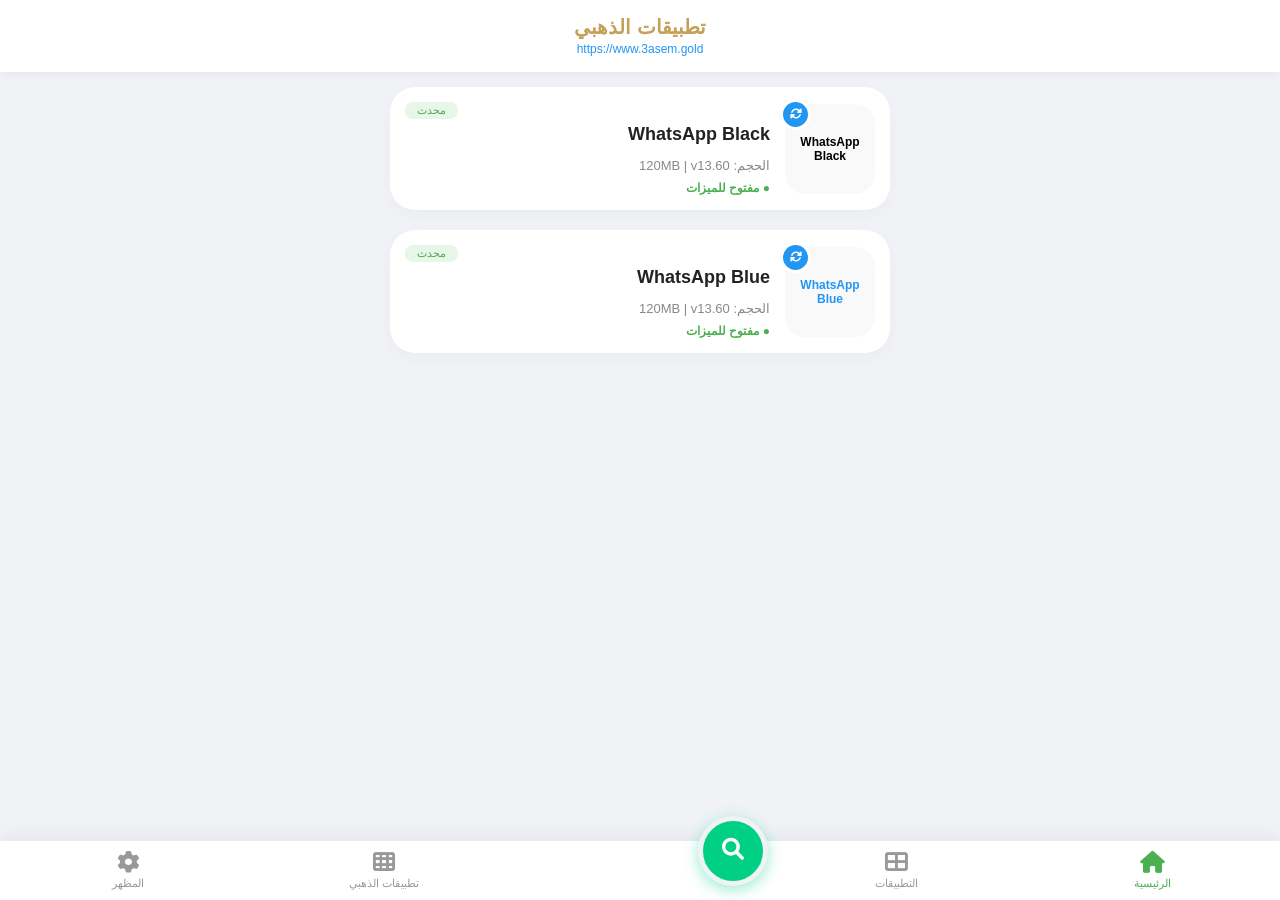
==== commit be8ff8e6: "Update index.html with new styles and structure" ====
--- a/index.html
+++ b/index.html
@@ -1,278 +1,204 @@
-<!DOCTYPE html>
+        <!DOCTYPE html>
 <html lang="ar" dir="rtl">
 <head>
     <meta charset="UTF-8">
     <meta name="viewport" content="width=device-width, initial-scale=1.0">
-    <title>واجهة تطبيقات الذهبي</title>
+    <title>تطبيقات الذهبي - الواجهة المطورة</title>
     <link rel="stylesheet" href="https://cdnjs.cloudflare.com/ajax/libs/font-awesome/6.0.0/css/all.min.css">
     <style>
         :root {
-            --bg-color: #f8f9fa;
+            --bg-color: #f0f2f5;
             --card-bg: #ffffff;
-            --primary-gold: #c5a059;
-            --text-main: #333;
-            --text-secondary: #777;
-            --green-tag: #e8f5e9;
-            --green-text: #4caf50;
+            --gold: #c5a059;
+            --blue: #2196F3;
+            --green: #4caf50;
+            --text-dark: #333;
         }
 
         body {
-            font-family: 'Segoe UI', Tahoma, Geneva, Verdana, sans-serif;
+            font-family: 'Segoe UI', Tahoma, sans-serif;
             background-color: var(--bg-color);
             margin: 0;
-            padding-bottom: 80px; /* مساحة لشريط التنقل السفلي */
-            color: var(--text-main);
-        }
-
-        /* --- الترويسة (Header) --- */
+            padding-bottom: 90px;
+        }
+
+        /* --- Header --- */
         header {
-            background-color: var(--card-bg);
-            padding: 15px 20px;
-            display: flex;
-            justify-content: space-between;
-            align-items: center;
-            box-shadow: 0 2px 5px rgba(0,0,0,0.05);
+            background: #fff;
+            padding: 15px;
+            text-align: center;
             position: sticky;
             top: 0;
-            z-index: 1000;
-        }
-
-        .logo-area {
-            display: flex;
-            flex-direction: column;
-            align-items: center;
-            flex-grow: 1;
-        }
-
-        .logo-area img {
-            height: 40px;
-        }
-
-        /* --- المحتوى الرئيسي (Main Content) --- */
-        .container {
-            padding: 15px;
-            max-width: 600px;
-            margin: auto;
-        }
-
-        /* تصميم الكرت (Card) */
+            z-index: 100;
+            box-shadow: 0 2px 10px rgba(0,0,0,0.05);
+        }
+
+        header h1 { color: var(--gold); margin: 0; font-size: 20px; }
+        header a { color: var(--blue); text-decoration: none; font-size: 12px; }
+
+        /* --- Main Content (Articles/Apps) --- */
+        .container { padding: 15px; max-width: 500px; margin: auto; }
+
+        /* تعديل الكرت ليكون الضغط عليه بالكامل مفعل */
         .app-card {
             background: var(--card-bg);
+            border-radius: 25px;
+            padding: 15px;
+            margin-bottom: 20px;
+            display: flex;
+            align-items: center;
+            text-decoration: none; /* لإزالة خط الرابط */
+            color: inherit;
+            transition: transform 0.2s, box-shadow 0.2s;
+            box-shadow: 0 4px 15px rgba(0,0,0,0.03);
+            cursor: pointer;
+        }
+
+        .app-card:active { transform: scale(0.98); }
+
+        .app-icon-box {
+            position: relative;
+            width: 90px;
+            height: 90px;
+            background: #f9f9f9;
             border-radius: 20px;
-            padding: 20px;
-            margin-bottom: 15px;
-            display: flex;
-            justify-content: space-between;
-            align-items: center;
-            box-shadow: 0 4px 12px rgba(0,0,0,0.03);
-            border: 1px solid #eee;
-        }
-
-        .app-info {
-            flex: 1;
-        }
-
-        .status-tag {
-            background-color: var(--green-tag);
-            color: var(--green-text);
-            font-size: 12px;
-            padding: 2px 10px;
-            border-radius: 10px;
-            display: inline-block;
-            margin-bottom: 8px;
-        }
-
-        .app-title {
-            font-size: 18px;
+            display: flex;
+            align-items: center;
+            justify-content: center;
             font-weight: bold;
-            margin: 0 0 5px 0;
-        }
-
-        .app-details {
-            font-size: 14px;
-            color: var(--text-secondary);
-            margin-bottom: 10px;
-        }
-
-        .app-features {
-            color: var(--green-text);
-            font-size: 13px;
-            display: flex;
-            align-items: center;
-            gap: 5px;
-        }
-
-        .app-icon-wrapper {
-            position: relative;
-            width: 80px;
-            height: 80px;
-        }
-
-        .app-icon {
-            width: 100%;
-            height: 100%;
-            border-radius: 20px;
-            object-fit: cover;
-        }
-
-        .update-badge {
+            margin-left: 15px; /* مسافة بين الصورة والنص */
+        }
+
+        .update-dot {
             position: absolute;
             top: -5px;
-            right: -5px;
-            background: #4285f4;
+            left: -5px;
+            background: var(--blue);
             color: white;
+            width: 25px;
+            height: 25px;
             border-radius: 50%;
-            width: 22px;
-            height: 22px;
             display: flex;
             align-items: center;
             justify-content: center;
             font-size: 12px;
-            border: 2px solid white;
-        }
-
-        /* --- شريط التنقل السفلي (Bottom Navigation) --- */
+            border: 3px solid #fff;
+        }
+
+        .app-details { flex: 1; }
+        
+        .tag-container { display: flex; justify-content: flex-end; }
+        .status-tag {
+            background: #e8f5e9;
+            color: var(--green);
+            padding: 2px 12px;
+            border-radius: 8px;
+            font-size: 11px;
+        }
+
+        .app-title { font-size: 18px; font-weight: 800; margin: 5px 0; color: #222; }
+        .app-meta { font-size: 13px; color: #888; margin-bottom: 8px; }
+        .app-features { color: var(--green); font-size: 12px; font-weight: bold; }
+
+        /* --- Bottom Navigation --- */
         .bottom-nav {
             position: fixed;
             bottom: 0;
-            left: 0;
-            right: 0;
-            background: var(--card-bg);
+            width: 100%;
+            background: #fff;
             display: flex;
             justify-content: space-around;
-            align-items: center;
             padding: 10px 0;
-            box-shadow: 0 -2px 10px rgba(0,0,0,0.05);
-        }
-
-        .nav-item {
+            box-shadow: 0 -5px 20px rgba(0,0,0,0.05);
+        }
+
+        .nav-link {
+            text-decoration: none;
+            color: #999;
             text-align: center;
-            color: var(--text-secondary);
-            font-size: 12px;
-            text-decoration: none;
+            font-size: 11px;
             flex: 1;
         }
 
-        .nav-item.active {
-            color: var(--green-text);
-        }
-
-        .nav-item i {
-            font-size: 20px;
-            display: block;
-            margin-bottom: 4px;
-        }
-
-        .search-btn {
+        .nav-link.active { color: var(--green); }
+        .nav-link i { font-size: 22px; display: block; margin-bottom: 4px; }
+
+        .nav-search {
             background: #00d084;
-            width: 55px;
-            height: 55px;
+            width: 60px;
+            height: 60px;
             border-radius: 50%;
             display: flex;
             align-items: center;
             justify-content: center;
             color: white;
-            font-size: 24px;
-            margin-top: -30px;
+            margin-top: -35px;
             border: 5px solid var(--bg-color);
-            box-shadow: 0 4px 10px rgba(0,208,132,0.3);
-        }
-
-        /* الشريط الجانبي (مخفي في الجوال، يمكن تفعيله في الشاشات الكبيرة) */
-        @media (min-width: 768px) {
-            .main-layout {
-                display: flex;
-                max-width: 1000px;
-                margin: auto;
-                gap: 20px;
-            }
-            .sidebar {
-                width: 250px;
-                background: white;
-                height: fit-content;
-                border-radius: 20px;
-                padding: 20px;
-                margin-top: 15px;
-            }
+            box-shadow: 0 4px 15px rgba(0,208,132,0.4);
         }
     </style>
 </head>
 <body>
 
 <header>
-    <i class="fas fa-bars" style="font-size: 24px;"></i>
-    <div class="logo-area">
-        <strong style="color: #c5a059;">تطبيقات الذهبي</strong>
-        <small style="font-size: 10px; color: #4285f4;">https://www.3asem.gold</small>
-    </div>
-    <div style="width: 24px;"></div> </header>
+    <h1>تطبيقات الذهبي</h1>
+    <a href="https://www.3asem.gold">https://www.3asem.gold</a>
+</header>
 
 <div class="container">
-    <div class="main-layout">
-        
-        <main style="flex: 1;">
-            <div class="app-card">
-                <div class="app-info">
-                    <span class="status-tag">محدث</span>
-                    <h2 class="app-title">WhatsApp Black</h2>
-                    <div class="app-details">الحجم: 120MB | v13.60</div>
-                    <div class="app-features">
-                        <i class="fas fa-circle" style="font-size: 8px;"></i> مفتوح للميزات
-                    </div>
-                </div>
-                <div class="app-icon-wrapper">
-                    <img src="https://via.placeholder.com/80/000000/FFFFFF?text=W" alt="WhatsApp Black" class="app-icon">
-                    <div class="update-badge"><i class="fas fa-sync-alt"></i></div>
-                </div>
-            </div>
-
-            <div class="app-card">
-                <div class="app-info">
-                    <span class="status-tag">محدث</span>
-                    <h2 class="app-title">WhatsApp Blue</h2>
-                    <div class="app-details">الحجم: 120MB | v13.60</div>
-                    <div class="app-features">
-                        <i class="fas fa-circle" style="font-size: 8px;"></i> مفتوح للميزات
-                    </div>
-                </div>
-                <div class="app-icon-wrapper">
-                    <img src="https://via.placeholder.com/80/00CCFF/FFFFFF?text=W" alt="WhatsApp Blue" class="app-icon">
-                    <div class="update-badge"><i class="fas fa-sync-alt"></i></div>
-                </div>
-            </div>
-        </main>
-
-        <aside class="sidebar" style="display: none;">
-            <h3>روابط سريعة</h3>
-            <ul>
-                <li>تطبيقات مختارة</li>
-                <li>تواصل معنا</li>
-            </ul>
-        </aside>
-    </div>
+    
+    <a href="page-whatsapp-black.html" class="app-card">
+        <div class="app-icon-box">
+            <div class="update-dot"><i class="fas fa-sync-alt"></i></div>
+            <span style="text-align:center; font-size: 12px;">WhatsApp<br>Black</span>
+        </div>
+        <div class="app-details">
+            <div class="tag-container"><span class="status-tag">محدث</span></div>
+            <h2 class="app-title">WhatsApp Black</h2>
+            <p class="app-meta">الحجم: 120MB | v13.60</p>
+            <div class="app-features">● مفتوح للميزات</div>
+        </div>
+    </a>
+
+    <a href="page-whatsapp-blue.html" class="app-card">
+        <div class="app-icon-box">
+            <div class="update-dot"><i class="fas fa-sync-alt"></i></div>
+            <span style="text-align:center; font-size: 12px; color:#2196F3;">WhatsApp<br>Blue</span>
+        </div>
+        <div class="app-details">
+            <div class="tag-container"><span class="status-tag">محدث</span></div>
+            <h2 class="app-title">WhatsApp Blue</h2>
+            <p class="app-meta">الحجم: 120MB | v13.60</p>
+            <div class="app-features">● مفتوح للميزات</div>
+        </div>
+    </a>
+
 </div>
 
 <nav class="bottom-nav">
-    <a href="#" class="nav-item active">
-        <i class="fas fa-home"></i>
-        الرئيسية
-    </a>
-    <a href="#" class="nav-item">
-        <i class="fas fa-th-large"></i>
-        التطبيقات
-    </a>
-    <div class="search-btn">
-        <i class="fas fa-search"></i>
-    </div>
-    <a href="#" class="nav-item">
-        <i class="fas fa-th"></i>
-        تطبيقات الذهبي
-    </a>
-    <a href="#" class="nav-item">
-        <i class="fas fa-sun"></i>
-        المظهر
+    <a href="index.html" class="nav-link active">
+        <i class="fas fa-home"></i> الرئيسية
+    </a>
+    <a href="apps.html" class="nav-link">
+        <i class="fas fa-th-large"></i> التطبيقات
+    </a>
+    <a href="search.html" class="nav-link">
+        <div class="nav-search"><i class="fas fa-search"></i></div>
+    </a>
+    <a href="gold-apps.html" class="nav-link">
+        <i class="fas fa-th"></i> تطبيقات الذهبي
+    </a>
+    <a href="#" id="theme-toggle" class="nav-link">
+        <i class="fas fa-cog"></i> المظهر
     </a>
 </nav>
+
+<script>
+    // تفعيل زر المظهر (Dark Mode بسيط كمثال)
+    document.getElementById('theme-toggle').onclick = function() {
+        alert('سيتم تفعيل الوضع الليلي قريباً!');
+    };
+</script>
 
 </body>
 </html>
